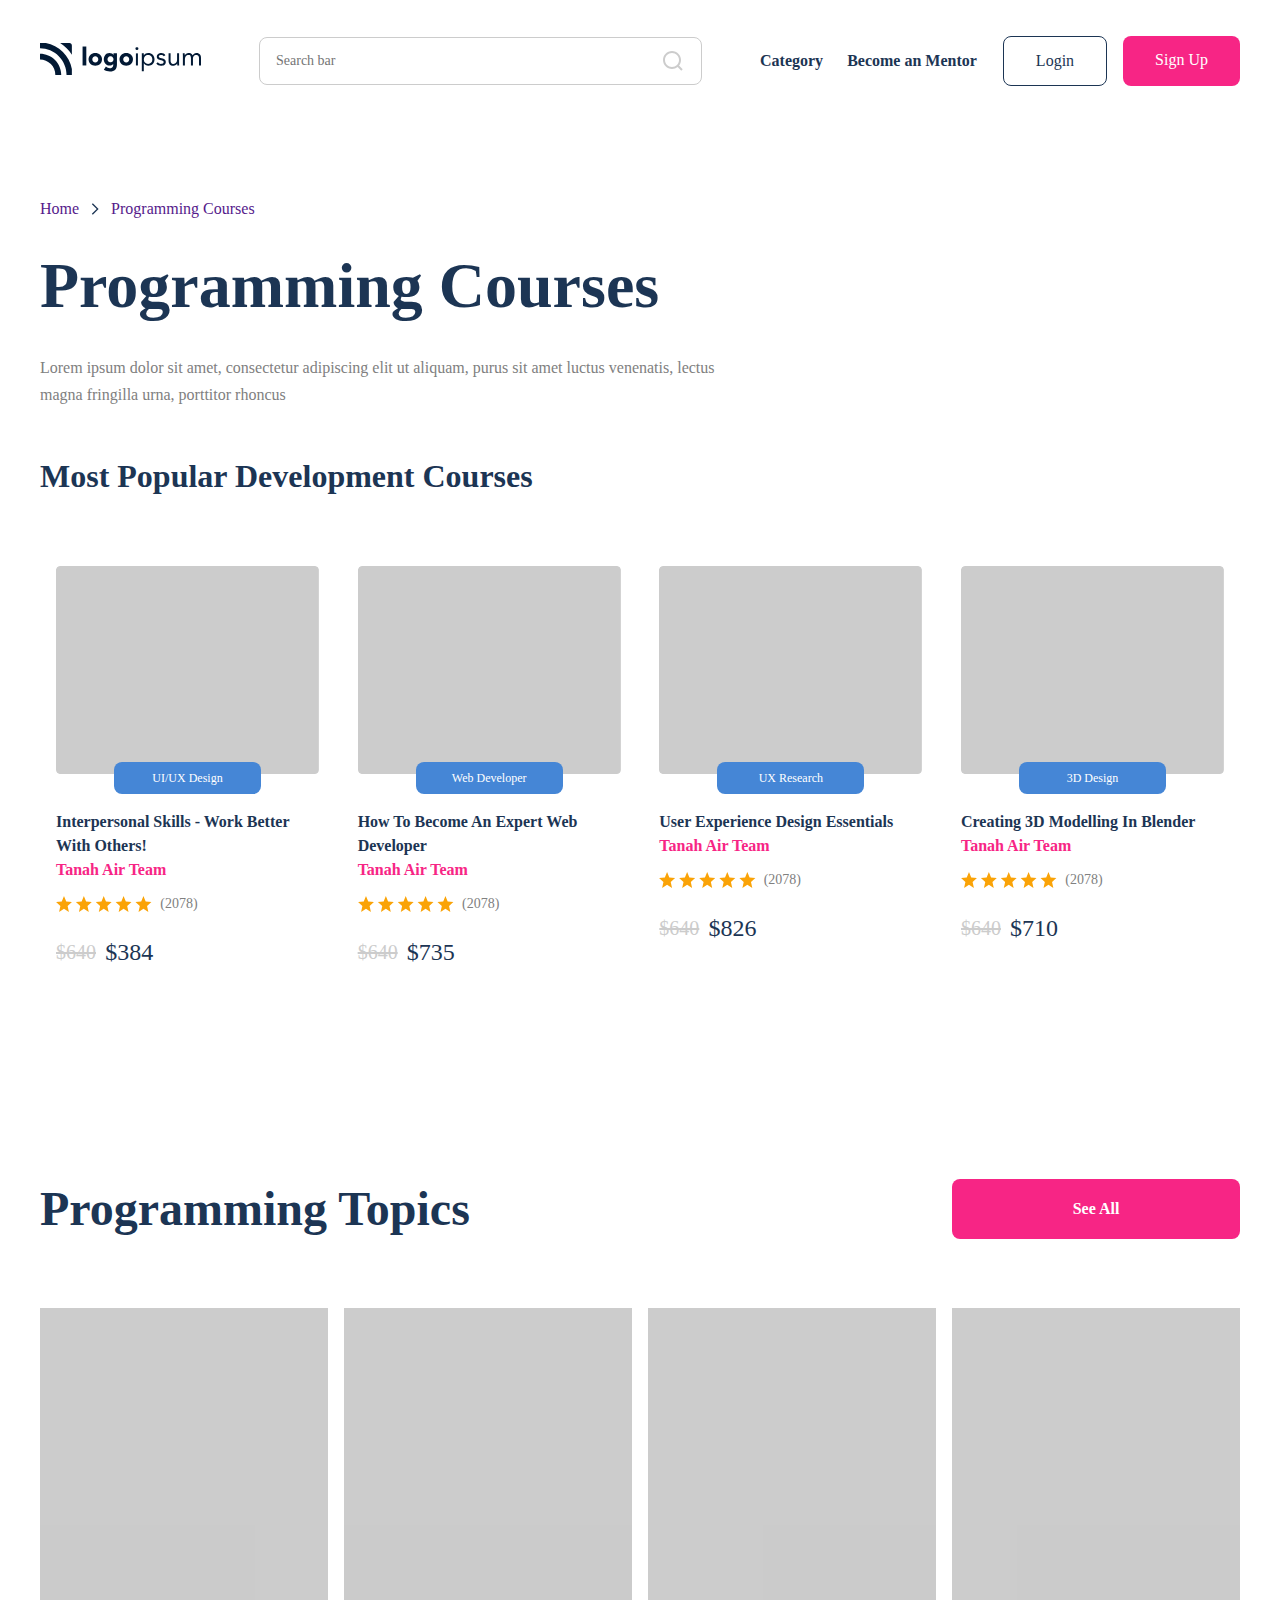
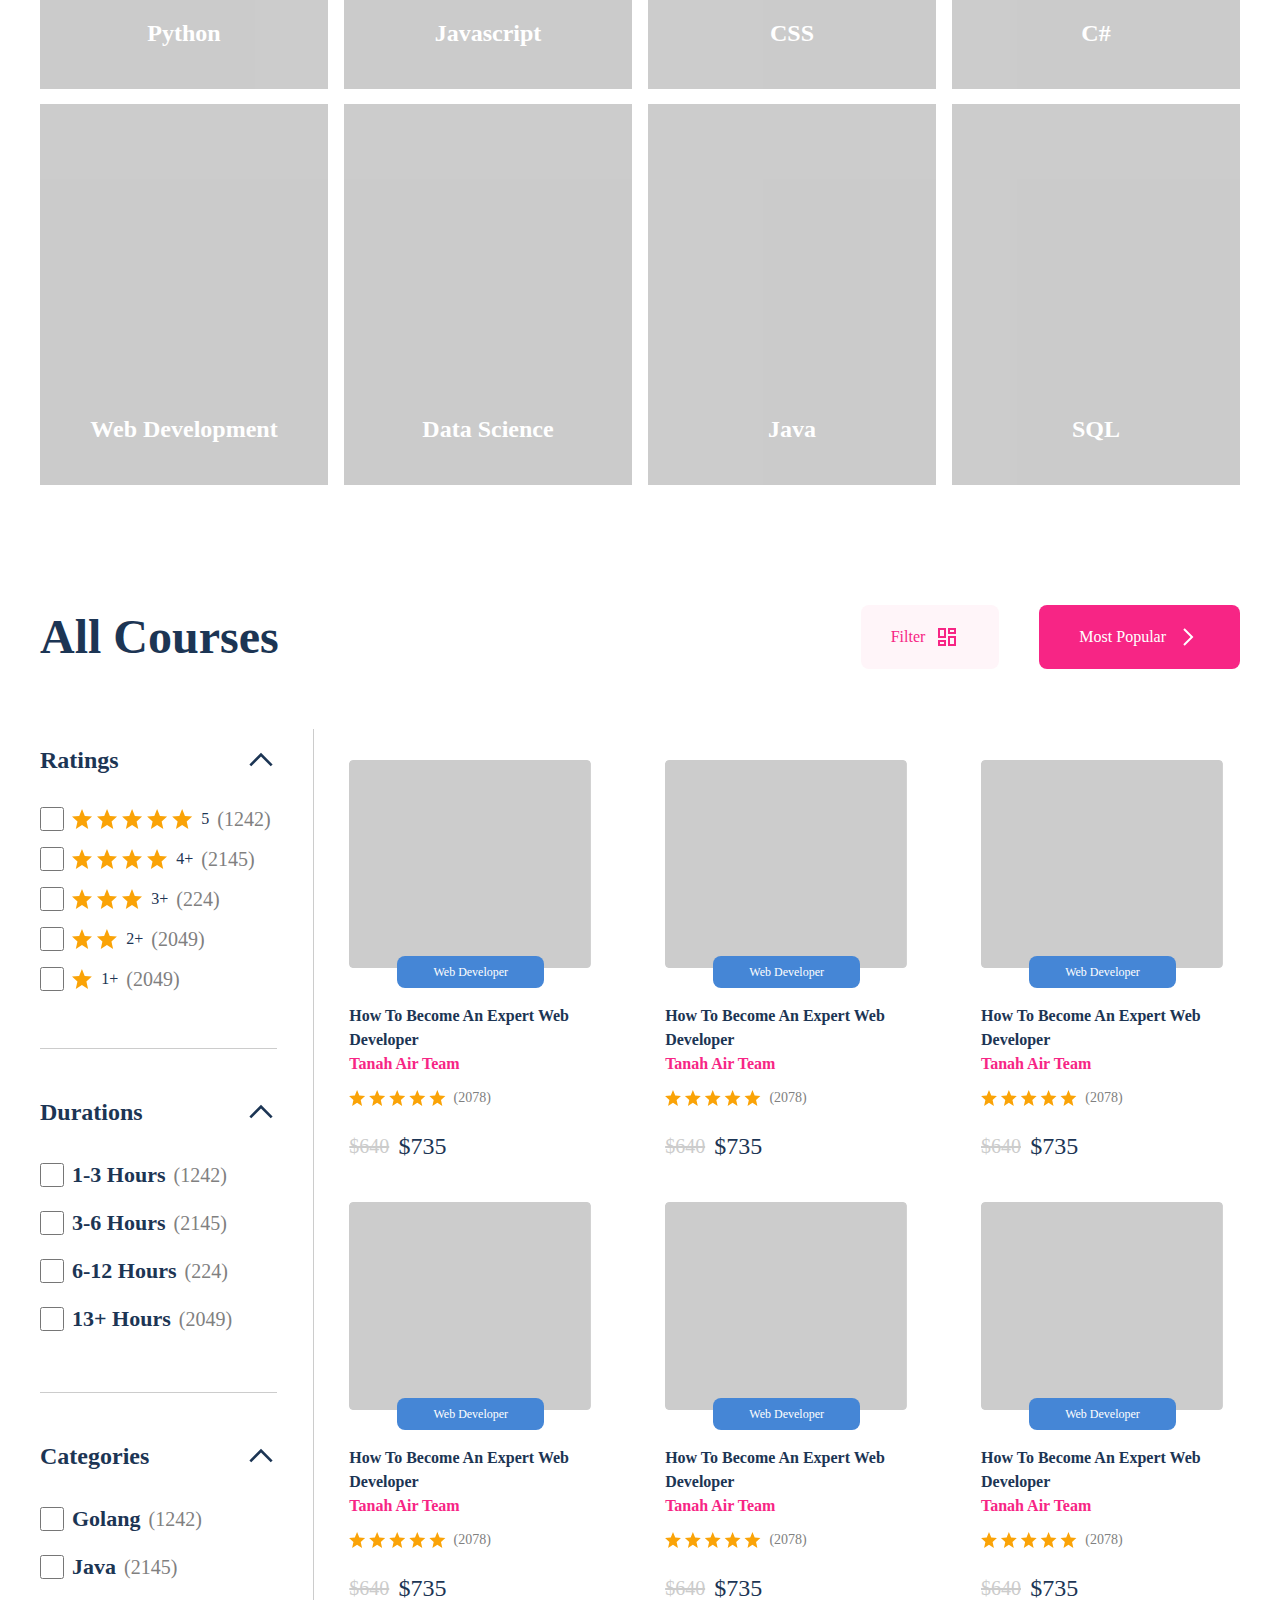
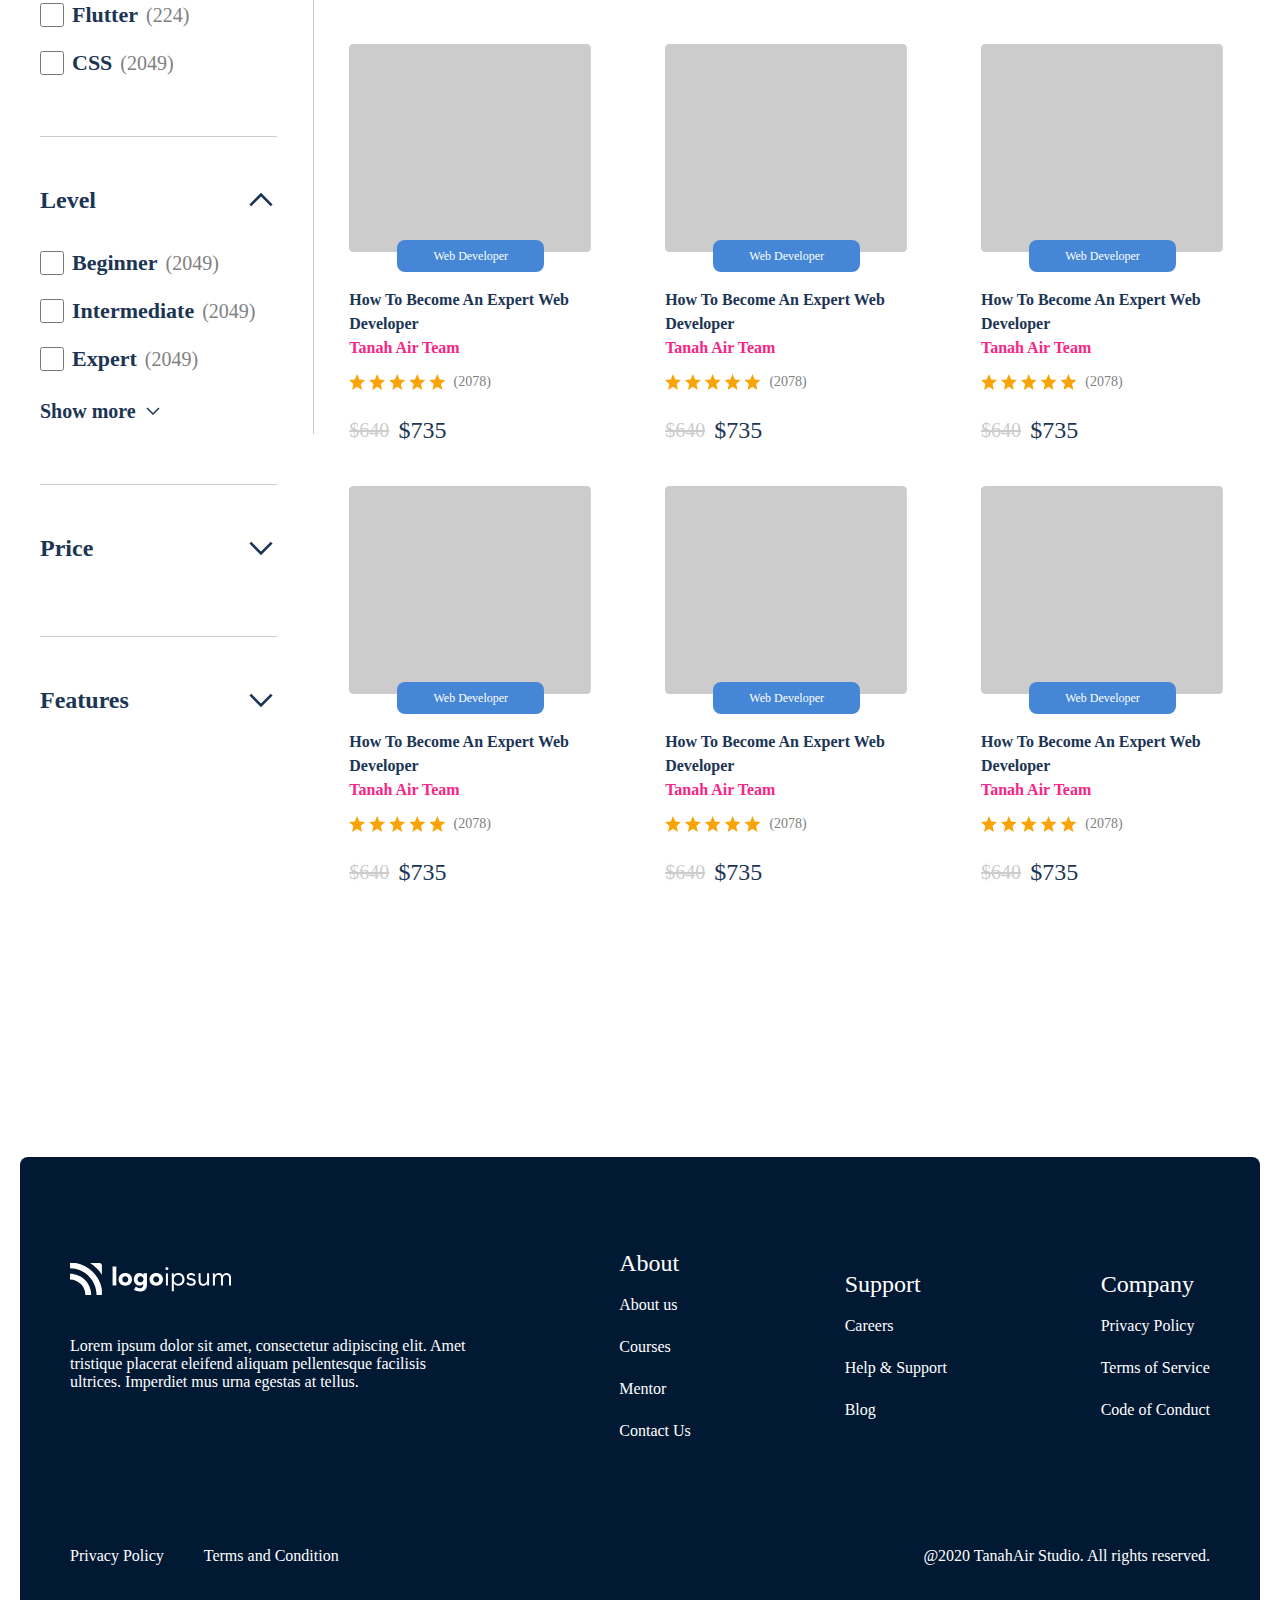
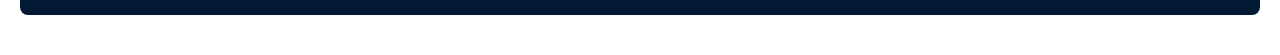
==== course.html @ 1b2b8be9 "abbos" ====
<!DOCTYPE html>
<html lang="en">
  <head>
    <meta charset="UTF-8" />
    <meta name="viewport" content="width=device-width, initial-scale=1.0" />
    <title>exam_3</title>
    <link rel="stylesheet" href="./scss/css/css_c/style.css" />
  </head>
  <body>
    <header>
      <div class="container">
        <nav class="nav">
          <div class="logo_1">
            <a href="#">
              <img src="./scss/images/images_c/Logo.svg" alt="logo" />
            </a>
          </div>
          <div class="input search_">
            <input type="text" id="search" placeholder="Search bar" required />
            <img src="./scss/images/images_c/Search.svg" alt="icon_search" />
          </div>
          <div class="link_item" id="navbar-responsive">
            <div class="item_link">
              <a href="">Category</a>
              <a href="">Become an Mentor</a>
            </div>
            <div class="btn_link">
              <a href="#">Login</a>
              <a href="#">Sign Up</a>
            </div>
          </div>
          <div class="menu">
            <div class="menu1"></div>
            <div class="menu1"></div>
            <div class="menu1"></div>
          </div>
        </nav>
      </div>
    </header>
    <main>
      <!-- /////////////////////////// -->
      <section class="course_hero">
        <div class="container">
          <div class="course_content">
            <div class="course_head">
              <a href="">Home</a>
              <img src="./scss/images/images_c/Arrow Chevron Right.svg" alt="logo" />
              <a href="">Programming Courses</a>
            </div>
            <div class="course_texts">
              <h1 class="">Programming Courses</h1>
              <p>
                Lorem ipsum dolor sit amet, consectetur adipiscing elit ut
                aliquam, purus sit amet luctus venenatis, lectus magna fringilla
                urna, porttitor rhoncus
              </p>
              <h2>Most Popular Development Courses</h2>
            </div>
            <div class="course_cards">
              <div class="course_card">
               <img src="./scss/images/Image Placeholder (1).png" alt="">
                <h1>UI/UX Design</h1>
                <h2>Interpersonal skills - work better with others!</h2>
                <span>Tanah Air Team</span>
                <div class="icon_star">
                  <img src="./scss/images/images_c/stars.svg" alt="star_icon" />
                  <p>(2078)</p>
                </div>
                <div class="money">
                  <del>$640</del>
                  <h2>$384</h2>
                </div>
              </div>
              <div class="course_card">
                <img src="./scss/images/Image Placeholder (1).png" alt="book" />
                <h1>Web Developer</h1>
                <h2>How to become an Expert Web Developer</h2>
                <span>Tanah Air Team</span>
                <div class="icon_star">
                  <img src="./scss/images/images_c/stars.svg" alt="star_icon" />
                  <p>(2078)</p>
                </div>
                <div class="money">
                  <del>$640</del>
                  <h2>$735</h2>
                </div>
              </div>
              <div class="course_card">
                <img src="./scss/images/Image Placeholder (1).png" alt="book" />
                <h1>UX Research</h1>
                <h2>User Experience Design Essentials</h2>
                <span>Tanah Air Team</span>
                <div class="icon_star">
                  <img src="./scss/images/images_c/stars.svg" alt="star_icon" />
                  <p>(2078)</p>
                </div>
                <div class="money">
                  <del>$640</del>
                  <h2>$826</h2>
                </div>
              </div>
              <div class="course_card">
                <img src="./scss/images/Image Placeholder (1).png" alt="book" />
                <h1>3D Design</h1>
                <h2>Creating 3D Modelling in Blender</h2>
                <span>Tanah Air Team</span>
                <div class="icon_star">
                  <img src= "./scss/images/images_c/stars.svg"alt="star_icon" />
                  <p>(2078)</p>
                </div>
                <div class="money">
                  <del>$640</del>
                  <h2>$710</h2>
                </div>
              </div>
            </div>
          </div>
        </div>
      </section>
      <!-- ////////////////////////// -->
      <section class="topic_hero">
        <div class="container">
          <div class="topic_head">
            <h1>Programming Topics</h1>
            <a href="">See All</a>
          </div>
          <div class="topic_cards">
            <div class="topic_card">
              <h1>Python</h1>
            </div>
            <div class="topic_card">
              <h1>Javascript</h1>
            </div>
            <div class="topic_card">
              <h1>CSS</h1>
            </div>
            <div class="topic_card">
              <h1>C#</h1>
            </div>
            <div class="topic_card">
              <h1>Web Development</h1>
            </div>
            <div class="topic_card">
              <h1>Data Science</h1>
            </div>
            <div class="topic_card">
              <h1>Java</h1>
            </div>
            <div class="topic_card">
              <h1>SQL</h1>
            </div>
          </div>
        </div>
      </section>
      <!-- //////////////// -->
      <section class="all_hero">
        <div class="container">
          <div class="all_head">
            <div class="head_h1"><h1>All Courses</h1></div>
            <div class="content_all_head">
              <div class="filtr">
                <h3>Filter</h3>
                <img src="./scss/images/images_c/dashboard.svg" alt="icon" />
              </div>
              <a class="btn_all" href="">
                <h2>Most Popular</h2>
                <img src="./scss/images/images_c/Arrow white.svg" alt="icon" />
              </a>
            </div>
          </div>
          <div class="all_content">
              <div class="left_side">
              <div class="first_all">
               
  
                <div class="head_side">
                    <h1>Ratings</h1>
                    <img src="./scss/images/images_c/uppppppppp.svg" alt="up">
                </div>
                <div class="info">
                  <input type="checkbox" name="checkbox" id="checkbox" />
                  <img src="./scss/images/images_c/star_5.svg" alt="star" /><span>5</span>
                  <h1>(1242)</h1>
                </div>
                <div class="info">
                  <input type="checkbox" name="checkbox" id="checkbox" />
                  <img src="./scss/images/images_c/star_4.svg" alt="star" /><span>4+</span>
                  <h1>(2145)</h1>
                </div>
                <div class="info">
                  <input type="checkbox" name="checkbox" id="checkbox" />
                  <img src="./scss/images/images_c/star_3.svg" alt="star" /><span>3+</span>
                  <h1>(224)</h1>
                </div>
                <div class="info">
                  <input type="checkbox" name="checkbox" id="checkbox" />
                  <img src="./scss/images/images_c/star_2.svg" alt="star" /><span>2+</span>
                  <h1>(2049)</h1>
                </div>
                <div class="info">
                  <input type="checkbox" name="checkbox" id="checkbox" />
                  <img src="./scss/images/images_c/star_1.svg" alt="star" /><span>1+</span>
                  <h1>(2049)</h1>
                </div>
              </div>
              <div class="row_line"></div>
              <div class="first_all">
                
                <div class="head_side">
                    <h1>Durations</h1>
                    <img src="./scss/images/images_c/uppppppppp.svg" alt="up">
                </div>
                <div class="info">
                  <input type="checkbox" name="checkbox" id="checkbox" />
                  <h5>1-3 Hours</h5>

                  <h1>(1242)</h1>
                </div>
                <div class="info">
                  <input type="checkbox" name="checkbox" id="checkbox" />
                  <h5>3-6 Hours</h5>
                  <h1>(2145)</h1>
                </div>

                <div class="info">
                  <input type="checkbox" name="checkbox" id="checkbox" />
                  <h5>6-12 Hours</h5>
                  <h1>(224)</h1>
                </div>
                <div class="info">
                  <input type="checkbox" name="checkbox" id="checkbox" />
                  <h5>13+ Hours</h5>
                  <h1>(2049)</h1>
                </div>
              </div>
              <div class="row_line"></div>
              <div class="first_all">
               
                <div class="head_side">
                    <h1>Categories</h1>
                    <img src="./scss/images/images_c/uppppppppp.svg" alt="up">
                </div>
                <div class="info">
                  <input type="checkbox" name="checkbox" id="checkbox" />
                  <h5>Golang</h5>

                  <h1>(1242)</h1>
                </div>
                <div class="info">
                  <input type="checkbox" name="checkbox" id="checkbox" />
                  <h5>Java</h5>
                  <h1>(2145)</h1>
                </div>

                <div class="info">
                  <input type="checkbox" name="checkbox" id="checkbox" />
                  <h5>Flutter</h5>
                  <h1>(224)</h1>
                </div>
                <div class="info">
                  <input type="checkbox" name="checkbox" id="checkbox" />
                  <h5>CSS</h5>
                  <h1>(2049)</h1>
                </div>
              </div>
              <div class="row_line"></div>
              <div class="first_all">
               
                <div class="head_side">
                    <h1>Level</h1>
                    <img src="./scss/images/images_c/uppppppppp.svg" alt="up">
                </div>

                <div class="info">
                  <input type="checkbox" name="checkbox" id="checkbox" />
                  <h5>Beginner</h5>

                  <h1>(2049)</h1>
                </div>
                <div class="info">
                  <input type="checkbox" name="checkbox" id="checkbox" />
                  <h5>Intermediate</h5>
                  <h1>(2049)</h1>
                </div>

                <div class="info">
                  <input type="checkbox" name="checkbox" id="checkbox" />
                  <h5>Expert</h5>
                  <h1>(2049)</h1>
                </div>
                <div class="show">
                    <h2>Show more</h2>
                    <img src="./scss/images/images_c/Chevron Down.svg" alt="down">
                  </div>
              </div>
              
              <div class="row_line"></div>
              <div class="first_all">
                <div class="head_side">
                    <h1>Price</h1>
                    <img src="./scss/images/images_c/Chevron Down.svg" alt="">
                </div>
                  </div>
                  <div class="row_line"></div>
              <div class="first_all">
                <div class="head_side">
                    <h1>Features</h1>
                    <img src="./scss/images/images_c/Chevron Down.svg" alt="">
                </div>
                  </div>
              </div>
              <div class="column_line"></div>
              <div class="all_cards">
                <!-- <div class="cards_content"> -->
                    <div class="all_card">
                        <img src="./scss/images/Image Placeholder (1).png" alt="book" />
                        <h1>Web Developer</h1>
                        <h2>How to become an Expert Web Developer</h2>
                        <span>Tanah Air Team</span>
                        <div class="icon_star">
                          <img src="./scss/images/images_c/stars.svg" alt="star_icon" />
                          <p>(2078)</p>
                        </div>
                        <div class="money">
                          <del>$640</del>
                          <h2>$735</h2>
                        </div>
                    </div>
                    <div class="all_card">
                        <img src="./scss/images/Image Placeholder (1).png" alt="book" />
                        <h1>Web Developer</h1>
                        <h2>How to become an Expert Web Developer</h2>
                        <span>Tanah Air Team</span>
                        <div class="icon_star">
                          <img src="./scss/images/images_c/stars.svg" alt="star_icon" />
                          <p>(2078)</p>
                        </div>
                        <div class="money">
                          <del>$640</del>
                          <h2>$735</h2>
                        </div>
                    </div>
                    <div class="all_card">
                        <img src="./scss/images/Image Placeholder (1).png" alt="book" />
                        <h1>Web Developer</h1>
                        <h2>How to become an Expert Web Developer</h2>
                        <span>Tanah Air Team</span>
                        <div class="icon_star">
                          <img src="./scss/images/images_c/stars.svg" alt="star_icon" />
                          <p>(2078)</p>
                        </div>
                        <div class="money">
                          <del>$640</del>
                          <h2>$735</h2>
                        </div>
                    </div>
                <!-- </div> -->
                <!-- <div class="cards_content"> -->
                    <div class="all_card">
                        <img src="./scss/images/Image Placeholder (1).png" alt="book" />
                        <h1>Web Developer</h1>
                        <h2>How to become an Expert Web Developer</h2>
                        <span>Tanah Air Team</span>
                        <div class="icon_star">
                          <img src="./scss/images/images_c/stars.svg" alt="star_icon" />
                          <p>(2078)</p>
                        </div>
                        <div class="money">
                          <del>$640</del>
                          <h2>$735</h2>
                        </div>
                    </div>
                    <div class="all_card card_none">
                        <img src="./scss/images/Image Placeholder (1).png" alt="book" />
                        <h1>Web Developer</h1>
                        <h2>How to become an Expert Web Developer</h2>
                        <span>Tanah Air Team</span>
                        <div class="icon_star">
                          <img src="./scss/images/images_c/stars.svg" alt="star_icon" />
                          <p>(2078)</p>
                        </div>
                        <div class="money">
                          <del>$640</del>
                          <h2>$735</h2>
                        </div>
                    </div>
                    <div class="all_card card_none">
                        <img src="./scss/images/Image Placeholder (1).png" alt="book" />
                        <h1>Web Developer</h1>
                        <h2>How to become an Expert Web Developer</h2>
                        <span>Tanah Air Team</span>
                        <div class="icon_star">
                          <img src="./scss/images/images_c/stars.svg" alt="star_icon" />
                          <p>(2078)</p>
                        </div>
                        <div class="money">
                          <del>$640</del>
                          <h2>$735</h2>
                        </div>
                    </div>
                <!-- </div> -->
                <!-- <div class="cards_content"> -->
                    <div class="all_card card_none">
                        <img src="./scss/images/Image Placeholder (1).png" alt="book" />
                        <h1>Web Developer</h1>
                        <h2>How to become an Expert Web Developer</h2>
                        <span>Tanah Air Team</span>
                        <div class="icon_star">
                          <img src="./scss/images/images_c/stars.svg" alt="star_icon" />
                          <p>(2078)</p>
                        </div>
                        <div class="money">
                          <del>$640</del>
                          <h2>$735</h2>
                        </div>
                    </div>
                    <div class="all_card card_none">
                        <img src="./scss/images/Image Placeholder (1).png" alt="book" />
                        <h1>Web Developer</h1>
                        <h2>How to become an Expert Web Developer</h2>
                        <span>Tanah Air Team</span>
                        <div class="icon_star">
                          <img src="./scss/images/images_c/stars.svg" alt="star_icon" />
                          <p>(2078)</p>
                        </div>
                        <div class="money">
                          <del>$640</del>
                          <h2>$735</h2>
                        </div>
                    </div>
                    <div class="all_card card_none">
                        <img src="./scss/images/Image Placeholder (1).png" alt="book" />
                        <h1>Web Developer</h1>
                        <h2>How to become an Expert Web Developer</h2>
                        <span>Tanah Air Team</span>
                        <div class="icon_star">
                          <img src="./scss/images/images_c/stars.svg" alt="star_icon" />
                          <p>(2078)</p>
                        </div>
                        <div class="money">
                          <del>$640</del>
                          <h2>$735</h2>
                        </div>
                    </div>
                <!-- </div> -->
                <!-- <div class="cards_content"> -->
                    <div class="all_card card_none">
                        <img src="./scss/images/Image Placeholder (1).png" alt="book" />
                        <h1>Web Developer</h1>
                        <h2>How to become an Expert Web Developer</h2>
                        <span>Tanah Air Team</span>
                        <div class="icon_star">
                          <img src="./scss/images/images_c/stars.svg" alt="star_icon" />
                          <p>(2078)</p>
                        </div>
                        <div class="money">
                          <del>$640</del>
                          <h2>$735</h2>
                        </div>
                    </div>
                    <div class="all_card card_none">
                        <img src="./scss/images/Image Placeholder (1).png" alt="book" />
                        <h1>Web Developer</h1>
                        <h2>How to become an Expert Web Developer</h2>
                        <span>Tanah Air Team</span>
                        <div class="icon_star">
                          <img src="./scss/images/images_c/stars.svg" alt="star_icon" />
                          <p>(2078)</p>
                        </div>
                        <div class="money">
                          <del>$640</del>
                          <h2>$735</h2>
                        </div>
                    </div>
                    <div class="all_card card_none">
                        <img src="./scss/images/Image Placeholder (1).png" alt="book" />
                        <h1>Web Developer</h1>
                        <h2>How to become an Expert Web Developer</h2>
                        <span>Tanah Air Team</span>
                        <div class="icon_star">
                          <img src="./scss/images/images_c/stars.svg" alt="star_icon" />
                          <p>(2078)</p>
                        </div>
                        <div class="money">
                          <del>$640</del>
                          <h2>$735</h2>
                        </div>
                    </div>
                </div>
               
                
                
              <!-- </div> -->
            </div>

          </div>
        </div>
      </section>
    </main>
    <footer>
      <div class="foot">
        <div class="foot1">
          <div class="foot2">
            <svg
              width="161"
              height="32"
              viewBox="0 0 161 32"
              fill="none"
              xmlns="http://www.w3.org/2000/svg"
            >
              <path
                d="M0 10.665V16.5892C2.01585 16.5878 4.01219 16.9856 5.87479 17.7598C7.73739 18.534 9.4297 19.6695 10.8549 21.1012C12.2797 22.5324 13.4097 24.2316 14.1802 26.1017C14.9507 27.9717 15.3466 29.9759 15.3453 31.9997H21.2402C21.2349 26.3438 18.9955 20.921 15.0135 16.9212C11.0314 12.9215 5.632 10.6715 0 10.665H0Z"
                fill="white"
              />
              <path
                d="M29.4802 0H20.1381C24.8641 3.00768 28.8686 7.02862 31.8642 11.7743V2.39241C31.8637 1.75775 31.6124 1.14924 31.1653 0.700619C30.7183 0.252003 30.1122 -1.57043e-07 29.4802 0Z"
                fill="white"
              />
              <path
                d="M5.86977 0H0V5.33388C7.04017 5.34123 13.7899 8.15302 18.7681 13.1523C23.7464 18.1515 26.5465 24.9298 26.554 31.9999H31.8645V26.1052C30.6638 19.6265 27.5376 13.6648 22.8976 9.00502C18.2575 4.34523 12.321 1.20578 5.86977 0Z"
                fill="white"
              />
              <path
                d="M46.3136 3.52246H42.572V22.4613H46.3136V3.52246Z"
                fill="white"
              />
              <path
                d="M60.0705 11.7278C59.4477 11.1592 58.7186 10.7204 57.9256 10.4369C56.2221 9.83615 54.3656 9.83615 52.6621 10.4369C51.8687 10.7202 51.1393 11.159 50.5162 11.7278C49.9052 12.2935 49.417 12.9799 49.0823 13.7438C48.7364 14.5772 48.5583 15.4712 48.5583 16.3741C48.5583 17.277 48.7364 18.171 49.0823 19.0044C49.4158 19.7706 49.9041 20.4588 50.5162 21.0255C51.1382 21.5947 51.8672 22.0333 52.6604 22.3156C54.3637 22.9174 56.2206 22.9174 57.9239 22.3156C58.7173 22.0333 59.4466 21.5947 60.0689 21.0255C60.6808 20.4585 61.169 19.7704 61.5028 19.0044C61.8487 18.171 62.0268 17.277 62.0268 16.3741C62.0268 15.4712 61.8487 14.5772 61.5028 13.7438C61.1684 12.9801 60.6808 12.2938 60.0705 11.7278ZM57.5013 18.6044C56.8954 19.1525 56.1088 19.4558 55.2934 19.4558C54.4779 19.4558 53.6914 19.1525 53.0855 18.6044C52.5763 17.9731 52.2984 17.1853 52.2984 16.3728C52.2984 15.5604 52.5763 14.7726 53.0855 14.1413C53.6914 13.5932 54.4779 13.2899 55.2934 13.2899C56.1088 13.2899 56.8954 13.5932 57.5013 14.1413C58.0105 14.7726 58.2884 15.5604 58.2884 16.3728C58.2884 17.1853 58.0105 17.9731 57.5013 18.6044Z"
                fill="white"
              />
              <path
                d="M73.5031 11.8901H73.4561C73.2831 11.6462 73.0821 11.4234 72.8574 11.2265C72.5852 10.9847 72.2837 10.7781 71.9602 10.6118C71.1424 10.1904 70.2346 9.97562 69.3154 9.98611C68.51 9.97194 67.7134 10.157 66.996 10.5251C66.3276 10.8727 65.7373 11.3545 65.2619 11.9406C64.7771 12.5448 64.4053 13.2321 64.1643 13.9693C63.908 14.7287 63.7774 15.5252 63.7777 16.3271C63.7683 17.1879 63.912 18.0434 64.202 18.8534C64.4648 19.5927 64.8745 20.2705 65.4062 20.8459C65.9358 21.4089 66.5787 21.8524 67.292 22.1469C68.0676 22.4644 68.8989 22.6219 69.7364 22.6101C70.3558 22.5993 70.9683 22.4764 71.5443 22.2471C72.1902 22.0011 72.7498 21.5697 73.1534 21.0067H73.2037V22.1856C73.2178 22.5789 73.1532 22.971 73.014 23.3387C72.8747 23.7065 72.6635 24.0426 72.3929 24.3271C72.0494 24.6322 71.6479 24.8642 71.2127 25.009C70.7774 25.1537 70.3174 25.2082 69.8605 25.1692C69.1361 25.1774 68.4181 25.0322 67.7532 24.7431C67.0918 24.4463 66.4746 24.0586 65.9193 23.5911L63.849 26.6943C64.6952 27.3788 65.6844 27.8627 66.7428 28.1098C67.7901 28.3517 68.8613 28.4734 69.9359 28.4728C72.2973 28.4728 74.0557 27.8757 75.2112 26.6816C76.3667 25.4875 76.9447 23.7382 76.9453 21.4337V10.2867H73.5073L73.5031 11.8901ZM73.2784 17.4387C73.1307 17.7952 72.9145 18.1189 72.6419 18.3911C72.3644 18.6688 72.0391 18.8936 71.6818 19.0547C71.3107 19.2202 70.9092 19.3057 70.5032 19.3057C70.0972 19.3057 69.6957 19.2202 69.3246 19.0547C68.9721 18.8914 68.651 18.6667 68.3763 18.3911C68.1025 18.1165 67.8854 17.7905 67.7372 17.4315C67.5891 17.0726 67.5128 16.6879 67.5128 16.2994C67.5128 15.9108 67.5891 15.5261 67.7372 15.1672C67.8854 14.8082 68.1025 14.4822 68.3763 14.2076C68.6512 13.932 68.9722 13.7071 69.3246 13.5431C69.6959 13.3782 70.0973 13.293 70.5032 13.293C70.9091 13.293 71.3106 13.3782 71.6818 13.5431C72.039 13.7048 72.3643 13.9299 72.6419 14.2076C73.0535 14.623 73.3336 15.1515 73.4468 15.7265C73.5601 16.3014 73.5015 16.8971 73.2784 17.4387Z"
                fill="white"
              />
              <path
                d="M91.0016 11.7278C90.3787 11.1592 89.6496 10.7204 88.8566 10.4369C87.1531 9.83615 85.2966 9.83615 83.5931 10.4369C82.7997 10.7202 82.0703 11.159 81.4473 11.7278C80.8362 12.2935 80.3481 12.9799 80.0134 13.7438C79.6674 14.5772 79.4893 15.4712 79.4893 16.3741C79.4893 17.277 79.6674 18.171 80.0134 19.0044C80.3468 19.7706 80.8351 20.4588 81.4473 21.0255C82.0697 21.5949 82.7993 22.0335 83.5931 22.3156C85.2964 22.9174 87.1533 22.9174 88.8566 22.3156C89.65 22.0333 90.3793 21.5947 91.0016 21.0255C91.6138 20.4588 92.102 19.7706 92.4355 19.0044C92.7814 18.171 92.9595 17.277 92.9595 16.3741C92.9595 15.4712 92.7814 14.5772 92.4355 13.7438C92.1008 12.9799 91.6126 12.2935 91.0016 11.7278ZM88.4323 18.6044C87.8264 19.1525 87.0399 19.4558 86.2244 19.4558C85.409 19.4558 84.6224 19.1525 84.0166 18.6044C83.5073 17.9731 83.2294 17.1853 83.2294 16.3728C83.2294 15.5604 83.5073 14.7726 84.0166 14.1413C84.6224 13.5932 85.409 13.2899 86.2244 13.2899C87.0399 13.2899 87.8264 13.5932 88.4323 14.1413C88.9415 14.7726 89.2194 15.5604 89.2194 16.3728C89.2194 17.1853 88.9415 17.9731 88.4323 18.6044Z"
                fill="white"
              />
              <path
                d="M97.9227 10.3711H95.9161V22.4612H97.9227V10.3711Z"
                fill="white"
              />
              <path
                d="M96.9201 4.17214C96.7256 4.16843 96.5324 4.20553 96.3529 4.28108C96.1734 4.35662 96.0116 4.46895 95.8778 4.61088C95.6738 4.81745 95.5352 5.08005 95.4796 5.36559C95.4239 5.65112 95.4537 5.94681 95.5651 6.21539C95.6765 6.48396 95.8646 6.71341 96.1057 6.8748C96.3468 7.0362 96.63 7.12233 96.9197 7.12233C97.2094 7.12233 97.4927 7.0362 97.7337 6.8748C97.9748 6.71341 98.1629 6.48396 98.2743 6.21539C98.3857 5.94681 98.4155 5.65112 98.3598 5.36559C98.3042 5.08005 98.1656 4.81745 97.9616 4.61088C97.828 4.46889 97.6664 4.35651 97.487 4.28096C97.3077 4.2054 97.1146 4.16834 96.9201 4.17214Z"
                fill="white"
              />
              <path
                d="M112.766 11.8738C112.201 11.295 111.522 10.8415 110.773 10.5424C109.95 10.2167 109.072 10.0545 108.188 10.0649C107.354 10.0553 106.531 10.2413 105.782 10.6081C105.044 10.9764 104.391 11.4953 103.865 12.1314H103.811V10.3715H101.807V28.352H103.811V20.3184H103.862C104.288 21.0552 104.909 21.6591 105.656 22.0632C106.523 22.5507 107.504 22.7961 108.498 22.7739C109.311 22.7791 110.117 22.6163 110.865 22.2956C111.587 21.9879 112.239 21.5351 112.781 20.9651C113.331 20.3825 113.764 19.6985 114.055 18.9508C114.672 17.3195 114.672 15.5176 114.055 13.8864C113.761 13.1369 113.323 12.453 112.766 11.8738ZM112.058 18.1895C111.871 18.7159 111.579 19.1982 111.199 19.6065C110.818 20.0149 110.359 20.3405 109.849 20.5634C108.72 21.0275 107.455 21.0275 106.327 20.5634C105.816 20.3405 105.356 20.0146 104.975 19.6058C104.595 19.197 104.302 18.7141 104.115 18.187C103.721 17.0412 103.721 15.7959 104.115 14.6502C104.302 14.1231 104.595 13.6401 104.975 13.2314C105.356 12.8226 105.816 12.4966 106.327 12.2738C107.455 11.8096 108.72 11.8096 109.849 12.2738C110.36 12.4966 110.82 12.8226 111.2 13.2314C111.581 13.6401 111.874 14.1231 112.061 14.6502C112.455 15.7959 112.455 17.0412 112.061 18.187L112.058 18.1895Z"
                fill="white"
              />
              <path
                d="M124.625 16.421C124.244 16.1347 123.819 15.9123 123.367 15.7625C122.871 15.5944 122.364 15.4604 121.85 15.3616C121.464 15.2954 121.082 15.2094 120.705 15.104C120.369 15.0123 120.042 14.8912 119.727 14.7419C119.475 14.627 119.248 14.4647 119.057 14.2635C118.894 14.0837 118.807 13.8479 118.813 13.605C118.809 13.343 118.885 13.086 119.031 12.869C119.176 12.6547 119.364 12.474 119.584 12.3393C119.819 12.1965 120.076 12.0919 120.344 12.0294C120.618 11.9613 120.9 11.9265 121.182 11.9259C121.72 11.9091 122.251 12.0482 122.713 12.3267C123.129 12.5898 123.477 12.9482 123.729 13.3726L125.401 12.2619C125.03 11.5277 124.429 10.9371 123.689 10.5819C122.945 10.2344 122.132 10.058 121.311 10.0657C120.754 10.0643 120.199 10.1426 119.664 10.2981C119.152 10.4449 118.665 10.6723 118.223 10.9718C117.8 11.2584 117.448 11.6383 117.194 12.0825C116.931 12.5555 116.798 13.0903 116.808 13.632C116.787 14.1622 116.907 14.6886 117.156 15.157C117.382 15.5488 117.698 15.8808 118.078 16.1254C118.497 16.3909 118.952 16.5953 119.428 16.7326C119.943 16.8875 120.483 17.0254 121.049 17.1461C121.375 17.2151 121.693 17.2926 122.001 17.3785C122.29 17.4564 122.567 17.5737 122.824 17.7271C123.051 17.8622 123.248 18.0425 123.403 18.2568C123.557 18.4942 123.634 18.7743 123.622 19.0576C123.631 19.3554 123.55 19.6489 123.39 19.8997C123.23 20.1375 123.019 20.3361 122.773 20.4808C122.506 20.6405 122.215 20.7543 121.911 20.8176C121.602 20.8857 121.288 20.9204 120.972 20.9212C120.347 20.9455 119.727 20.7932 119.184 20.4816C118.684 20.1623 118.245 19.7569 117.885 19.2842L116.292 20.5246C116.785 21.2938 117.485 21.9069 118.311 22.293C119.158 22.6304 120.063 22.7931 120.973 22.7713C121.566 22.7718 122.157 22.7026 122.734 22.565C123.283 22.4376 123.806 22.2147 124.278 21.9065C124.729 21.6057 125.103 21.2016 125.368 20.7275C125.656 20.1895 125.798 19.5849 125.781 18.9743C125.797 18.4493 125.691 17.9278 125.472 17.4509C125.273 17.0466 124.983 16.6942 124.625 16.421Z"
                fill="white"
              />
              <path
                d="M139.082 19.5938V10.3711H137.075V16.2658C137.082 16.9013 137.008 17.5351 136.856 18.1521C136.728 18.6811 136.5 19.1806 136.186 19.6241C135.887 20.0365 135.488 20.3654 135.028 20.5799C134.498 20.8162 133.922 20.9312 133.343 20.9167C132.951 20.9486 132.557 20.8854 132.195 20.7326C131.832 20.5797 131.511 20.3417 131.259 20.0384C130.777 19.3341 130.541 18.4892 130.588 17.6359V10.3711H128.582V17.8372C128.576 18.514 128.667 19.1881 128.852 19.8389C129.013 20.4158 129.3 20.9498 129.69 21.4026C130.082 21.8454 130.569 22.1912 131.116 22.4132C131.767 22.6684 132.462 22.7915 133.161 22.7753C133.631 22.7791 134.099 22.7135 134.55 22.5807C134.958 22.4616 135.347 22.288 135.708 22.0645C136.036 21.8615 136.334 21.6138 136.595 21.3285C136.829 21.0747 137.024 20.7872 137.174 20.4755H137.225C137.225 20.8207 137.234 21.1576 137.251 21.486C137.269 21.8144 137.277 22.1417 137.277 22.4679H139.181C139.181 22.071 139.164 21.6317 139.129 21.15C139.094 20.6683 139.079 20.1496 139.082 19.5938Z"
                fill="white"
              />
              <path
                d="M160.768 13.0195C160.634 12.4345 160.37 11.8875 159.996 11.4195C159.618 10.9667 159.131 10.6188 158.581 10.409C157.889 10.1581 157.156 10.0399 156.42 10.0604C155.622 10.0253 154.831 10.2373 154.156 10.6675C153.531 11.1183 153.005 11.6947 152.613 12.3602C152.511 12.153 152.378 11.9161 152.214 11.6494C152.032 11.3615 151.802 11.1078 151.533 10.9C151.202 10.6476 150.834 10.4487 150.442 10.3105C149.916 10.1328 149.363 10.0496 148.808 10.0646C148.338 10.0607 147.87 10.1262 147.42 10.2591C147.012 10.3782 146.623 10.5518 146.262 10.7753C145.934 10.9786 145.635 11.2263 145.374 11.5113C145.14 11.7651 144.945 12.0527 144.796 12.3644H144.744C144.744 12.0191 144.735 11.684 144.719 11.3538C144.702 11.0237 144.693 10.6995 144.693 10.372H142.789C142.789 10.7689 142.806 11.2082 142.84 11.6898C142.874 12.1715 142.891 12.6883 142.891 13.2402V22.462H144.9V16.5724C144.893 15.9366 144.967 15.3025 145.119 14.6852C145.247 14.1561 145.474 13.6564 145.789 13.2132C146.088 12.8007 146.486 12.4717 146.947 12.2574C147.477 12.021 148.052 11.9059 148.632 11.9206C148.976 11.8911 149.321 11.9535 149.632 12.1014C149.944 12.2493 150.211 12.4775 150.406 12.7627C150.837 13.6487 151.024 14.6344 150.947 15.6174V22.4637H152.95V15.486C152.944 14.9888 153.027 14.4945 153.195 14.0267C153.343 13.6119 153.571 13.2303 153.865 12.9033C154.143 12.5972 154.48 12.351 154.856 12.18C155.235 12.0073 155.648 11.9191 156.065 11.9214C156.56 11.9034 157.053 12.0005 157.505 12.2052C157.862 12.3781 158.171 12.6356 158.405 12.9555C158.631 13.2722 158.789 13.6327 158.869 14.0141C158.955 14.4131 158.998 14.8202 158.997 15.2284V22.462H161V15.1248C161.007 14.4162 160.929 13.7094 160.768 13.0195Z"
                fill="white"
              />
            </svg>
            <p>
              Lorem ipsum dolor sit amet, consectetur adipiscing elit. Amet
              <br />
              tristique placerat eleifend aliquam pellentesque facilisis <br />
              ultrices. Imperdiet mus urna egestas at tellus.
            </p>
          </div>
          <div class="foot3">
            <h2>About</h2>
            <h3>About us</h3>
            <h3>Courses</h3>
            <h3>Mentor</h3>
            <h3>Contact Us</h3>
          </div>
          <div class="foot3">
            <h2>Support</h2>
            <h3>Careers</h3>
            <h3>Help & Support</h3>
            <h3>Blog</h3>
          </div>
          <div class="foot3">
            <h2>Company</h2>
            <h3>Privacy Policy</h3>
            <h3>Terms of Service</h3>

            <h3>Code of Conduct</h3>
          </div>
        </div>
        <div class="polic">
          <div class="po">
            <p>Privacy Policy</p>
            <p>Terms and Condition</p>
          </div>
          <div class="po1">
            <p>@2020 TanahAir Studio. All rights reserved.</p>
          </div>
        </div>
      </div>
    </footer>
  </body>
</html>
---- scss/css/css_c/style.css ----
@font-face {
  font-family: Montserrat;
  src: url(./../fonts/Montserrat-Regular.ttf);
}
@font-face {
  font-family: Rubik;
  src: url(./../fonts/Rubik-Regular.ttf);
}
@font-face {
  font-family: Raleway SemiBold;
  src: url(./../fonts/Raleway-SemiBold.ttf);
}
@font-face {
  font-family: Montserrat SemiBold;
  src: url(./../fonts/Montserrat-SemiBold.ttf);
}
.menu {
  display: flex;
  flex-direction: column;
  gap: 5px;
  cursor: pointer;
  display: none;
}

* {
  margin: 0;
  padding: 0;
  box-sizing: border-box;
  scroll-behavior: smooth;
}

.container {
  max-width: 1240px;
  margin: 0 auto;
  padding: 0 20px;
}

a {
  text-decoration: none;
}

body header {
  position: fixed;
  top: 0;
  right: 0;
  left: 0;
  z-index: 1;
  background-color: #fff;
}
body header .nav {
  display: flex;
  justify-content: space-between;
  align-items: center;
  max-width: 1240px;
  padding: 36px 0;
}
body header .nav .input {
  display: flex;
  align-items: center;
  justify-content: space-between;
  width: 443px;
  height: 48px;
  padding: 0 16px;
  cursor: pointer;
  border-radius: 8px;
  border: 1px solid var(--Text-In-Field, #ccc);
}
body header .nav .input input {
  font-family: Montserrat;
  font-size: 14px;
  font-style: normal;
  font-weight: 400;
  line-height: 24px;
  color: var(--Text-Body, #808080);
  outline: none;
  border: 0;
}
body header .nav .link_item {
  display: flex;
  align-items: center;
  gap: 18px;
}
body header .nav .link_item .item_link {
  display: flex;
  gap: 24px;
}
body header .nav .link_item .item_link a {
  color: var(--Text-Tittle, #1c3554);
  font-family: Montserrat;
  font-size: 16px;
  font-style: normal;
  font-weight: 700;
  line-height: 32px;
}
body header .nav .link_item .btn_link {
  display: flex;
  gap: 16px;
  margin-left: 8px;
}
body header .nav .link_item .btn_link a {
  color: var(--Text-Tittle, #1c3554);
  font-family: Montserrat;
  font-size: 16px;
  font-style: normal;
  font-weight: 400;
  line-height: 32px;
}
body header .nav .link_item .btn_link :nth-child(1) {
  display: inline-flex;
  padding: 8px 32px;
  align-items: flex-start;
  gap: 10px;
  border-radius: 8px;
  border: 1px solid var(--Text-Tittle, #1c3554);
}
body header .nav .link_item .btn_link :nth-child(2) {
  display: inline-flex;
  padding: 8px 32px;
  align-items: flex-start;
  color: #fff;
  gap: 10px;
  border-radius: 8px;
  background: var(--Primary-Pink, #f72585);
}
body header .nav #navbar-responsive.open {
  left: 0;
}
body main {
  padding-top: 200px;
}
body main .course_hero .course_content .course_head {
  display: flex;
  align-items: center;
  gap: 8px;
}
body main .course_hero .course_content .course_texts {
  display: flex;
  flex-direction: column;
  gap: 24px;
  padding-top: 24px;
}
body main .course_hero .course_content .course_texts h1 {
  color: var(--Text-Tittle, #1c3554);
  font-family: Rubik;
  font-size: 64px;
  font-style: normal;
  font-weight: 700;
  line-height: 88px;
  width: 738px;
}
body main .course_hero .course_content .course_texts h2 {
  color: var(--Text-Tittle, #1c3554);
  font-variant-numeric: lining-nums proportional-nums;
  font-family: Rubik;
  font-size: 32px;
  font-style: normal;
  font-weight: 700;
  line-height: 48px;
  text-transform: capitalize;
  padding-top: 20px;
}
body main .course_hero .course_content .course_texts p {
  width: 712px;
  color: var(--Text-Body, #808080);
  font-family: Montserrat;
  font-size: 16px;
  font-style: normal;
  font-weight: 400;
  line-height: 27px;
}
body main .course_hero .course_content .course_cards {
  display: flex;
  align-items: center;
  justify-content: space-between;
  padding-top: 32px;
  padding-bottom: 200px;
  transition: 0.5s;
  padding-top: 50px;
}
body main .course_hero .course_content .course_cards .course_card {
  align-items: center;
  transition: 0.5s;
  padding: 16px;
  width: 295px;
  height: 427px;
  flex-shrink: 0;
  border-radius: 8px;
  background: var(--Other-white, #fff);
}
body main .course_hero .course_content .course_cards .course_card img {
  width: 262.891px;
  height: 208px;
  flex-shrink: 0;
  border-radius: 4px;
}
body main .course_hero .course_content .course_cards .course_card h1 {
  display: inline-flex;
  padding: 4px 24px;
  width: 147px;
  position: relative;
  top: -16px;
  left: 58px;
  justify-content: center;
  align-items: center;
  border-radius: 8px;
  background: var(--Other-Blue, #4586d6);
  gap: 10px;
  color: var(--Text-white, #fff);
  font-family: Montserrat SemiBold;
  font-size: 12px;
  font-style: normal;
  font-weight: 400;
  line-height: 24px;
}
body main .course_hero .course_content .course_cards .course_card h2 {
  color: var(--Text-Tittle, #1c3554);
  font-variant-numeric: lining-nums proportional-nums;
  font-family: Rubik;
  font-size: 16px;
  font-style: normal;
  font-weight: 700;
  line-height: 24px;
  text-transform: capitalize;
}
body main .course_hero .course_content .course_cards .course_card span {
  color: var(--Primary-Pink, #f72585);
  font-family: Montserrat SemiBold;
  font-size: 16px;
  font-style: normal;
  font-weight: 600;
  line-height: 24px;
}
body main .course_hero .course_content .course_cards .course_card .icon_star {
  display: flex;
  align-items: center;
  gap: 8px;
  padding-top: 10px;
}
body main .course_hero .course_content .course_cards .course_card .icon_star img {
  width: 96.327px;
  height: 16px;
  flex-shrink: 0;
}
body main .course_hero .course_content .course_cards .course_card .icon_star p {
  color: var(--Text-Body, #808080);
  font-family: Montserrat SemiBold;
  font-size: 14px;
  font-style: normal;
  font-weight: 500;
  line-height: 24px;
  width: 45.153px;
}
body main .course_hero .course_content .course_cards .course_card .money {
  display: flex;
  align-items: center;
  gap: 8px;
  padding-top: 20px;
}
body main .course_hero .course_content .course_cards .course_card .money del {
  display: flex;
  width: 41.139px;
  color: var(--Text-In-Field, #ccc);
  font-family: Raleway;
  font-size: 20px;
  font-style: normal;
  font-weight: 500;
  line-height: 24px;
  text-transform: capitalize;
}
body main .course_hero .course_content .course_cards .course_card .money h2 {
  color: var(--Text-Tittle, #1c3554);
  font-family: Rubik;
  font-size: 24px;
  font-style: normal;
  font-weight: 500;
  line-height: 32px;
}
body main .course_hero .course_content .course_cards .course_card:hover {
  cursor: pointer;
  box-shadow: rgba(0, 0, 0, 0.25) 0px 25px 50px -12px;
}
body main .topic_hero .topic_head {
  display: flex;
  align-items: center;
  justify-content: space-between;
}
body main .topic_hero .topic_head h1 {
  color: var(--Text-Tittle, #1c3554);
  font-variant-numeric: lining-nums proportional-nums;
  font-family: Rubik;
  font-size: 48px;
  font-style: normal;
  font-weight: 700;
  line-height: 63.984px;
}
body main .topic_hero .topic_head a {
  color: var(--Text-white, #fff);
  text-align: center;
  font-family: Montserrat;
  font-size: 16px;
  font-style: normal;
  font-weight: 700;
  line-height: 32px;
  border-radius: 8px;
  width: 288px;
  padding: 14px 24px;
  background: var(--Primary-Pink, #f72585);
}
body main .topic_hero .topic_cards {
  display: flex;
  align-content: center;
  justify-content: space-between;
  flex-wrap: wrap;
  padding-top: 52px;
  padding-bottom: 120px;
}
body main .topic_hero .topic_cards .topic_card {
  display: flex;
  align-items: end;
  justify-content: center;
  width: 288px;
  height: 381px;
  flex-shrink: 0;
  padding: 40px;
  opacity: 0.2;
  margin-top: 15px;
  background: var(--other-overlay-50, #000);
}
body main .topic_hero .topic_cards .topic_card h1 {
  color: var(--Text-white, #fff);
  font-variant-numeric: lining-nums proportional-nums;
  font-family: Rubik;
  font-size: 24px;
  font-style: normal;
  font-weight: 700;
  line-height: 32px;
}
body main .all_hero .all_head {
  display: flex;
  align-items: center;
  justify-content: space-between;
  padding-bottom: 60px;
}
body main .all_hero .all_head .head_h1 h1 {
  color: var(--Text-Tittle, #1c3554);
  font-family: Rubik;
  font-size: 48px;
  font-style: normal;
  font-weight: 700;
  line-height: 63.984px;
}
body main .all_hero .all_head .content_all_head {
  display: flex;
  gap: 40px;
}
body main .all_hero .all_head .content_all_head .filtr {
  display: inline-flex;
  padding: 16px 40px;
  align-items: center;
  gap: 10px;
  border-radius: 8px;
  padding-left: 30px;
  background: var(--primary-20-pink, #fff5f9);
}
body main .all_hero .all_head .content_all_head .filtr h3 {
  color: var(--Primary-Pink, #f72585);
  font-family: Montserrat SemiBold;
  font-size: 16px;
  font-style: normal;
  font-weight: 400;
  line-height: 32px;
}
body main .all_hero .all_head .content_all_head .btn_all {
  display: inline-flex;
  padding: 16px 40px;
  align-items: center;
  gap: 10px;
  border-radius: 8px;
  background: var(--Primary-Pink, #f72585);
}
body main .all_hero .all_head .content_all_head .btn_all h2 {
  color: var(--Other-white, #fff);
  font-family: Montserrat SemiBold;
  font-size: 16px;
  font-style: normal;
  font-weight: 400;
  line-height: 32px;
}
body main .all_hero .all_content {
  display: flex;
  margin-bottom: 100px;
}
body main .all_hero .all_content .left_side {
  display: flex;
  flex-direction: column;
}
body main .all_hero .all_content .left_side .first_all {
  gap: 16px;
  margin-bottom: 25px;
}
body main .all_hero .all_content .left_side .first_all .head_side {
  display: flex;
  align-items: center;
  justify-content: space-between;
  max-width: 237px;
  margin: 15px 0;
}
body main .all_hero .all_content .left_side .first_all .head_side h1 {
  color: var(--Text-Tittle, #1c3554);
  font-variant-numeric: lining-nums proportional-nums;
  font-family: Rubik;
  font-size: 24px;
  font-style: normal;
  font-weight: 700;
  line-height: 32px;
}
body main .all_hero .all_content .left_side .first_all .head_side img {
  width: 32px;
  height: 32px;
  flex-shrink: 0;
}
body main .all_hero .all_content .left_side .first_all .show {
  display: flex;
  align-items: center;
  padding-top: 20px;
  gap: 8px;
}
body main .all_hero .all_content .left_side .first_all .show h2 {
  color: var(--Text-Tittle, #1c3554);
  font-family: Montserrat SemiBold;
  font-size: 20px;
  font-style: normal;
  font-weight: 600;
  line-height: 32px;
}
body main .all_hero .all_content .left_side .first_all .info {
  display: flex;
  align-items: center;
  justify-content: start;
  gap: 8px;
  padding-top: 16px;
}
body main .all_hero .all_content .left_side .first_all .info #checkbox {
  width: 24px;
  height: 24px;
  outline: none;
  border: 2px solid #ccc;
}
body main .all_hero .all_content .left_side .first_all .info img {
  height: 20px;
  flex-shrink: 0;
}
body main .all_hero .all_content .left_side .first_all .info span {
  color: var(--Text-Tittle, #1c3554);
  font-family: Montserrat SemiBold;
  font-size: 16px;
  font-style: normal;
  font-weight: 400;
  line-height: 24px;
}
body main .all_hero .all_content .left_side .first_all .info h1 {
  color: var(--Text-Body, #808080);
  font-family: Montserrat SemiBold;
  font-size: 20px;
  font-style: normal;
  font-weight: 400;
  line-height: 24px;
}
body main .all_hero .all_content .left_side .first_all .info h5 {
  color: var(--Text-Tittle, #1c3554);
  font-family: Montserrat SemiBold;
  font-size: 22px;
  font-style: normal;
  font-weight: 700;
  line-height: 32px;
}
body main .all_hero .all_content .left_side .row_line {
  width: 237px;
  height: 1px;
  background: #ccc;
  margin: 32px 0;
}
body main .all_hero .all_content .column_line {
  width: 1px;
  height: 1305px;
  background: #ccc;
  margin-left: 36px;
  margin-right: 20px;
}
body main .all_hero .all_content .all_cards {
  display: flex;
  justify-content: space-between;
  flex-wrap: wrap;
}
body main .all_hero .all_content .all_cards .all_card {
  align-items: center;
  padding: 16px;
  width: 275px;
  height: 427px;
  flex-shrink: 0;
  border-radius: 8px;
  background: var(--Other-white, #fff);
  cursor: pointer;
  margin-top: 15px;
}
body main .all_hero .all_content .all_cards .all_card img {
  width: 242px;
  height: 208px;
  flex-shrink: 0;
  border-radius: 4px;
}
body main .all_hero .all_content .all_cards .all_card h1 {
  display: inline-flex;
  padding: 4px 24px;
  width: 147px;
  position: relative;
  top: -16px;
  left: 48px;
  justify-content: center;
  align-items: center;
  border-radius: 8px;
  background: var(--Other-Blue, #4586d6);
  gap: 10px;
  color: var(--Text-white, #fff);
  font-family: Montserrat SemiBold;
  font-size: 12px;
  font-style: normal;
  font-weight: 400;
  line-height: 24px;
}
body main .all_hero .all_content .all_cards .all_card h2 {
  color: var(--Text-Tittle, #1c3554);
  font-variant-numeric: lining-nums proportional-nums;
  font-family: Rubik;
  font-size: 16px;
  font-style: normal;
  font-weight: 700;
  line-height: 24px;
  text-transform: capitalize;
}
body main .all_hero .all_content .all_cards .all_card span {
  color: var(--Primary-Pink, #f72585);
  font-family: Montserrat SemiBold;
  font-size: 16px;
  font-style: normal;
  font-weight: 600;
  line-height: 24px;
}
body main .all_hero .all_content .all_cards .all_card .icon_star {
  display: flex;
  align-items: center;
  gap: 8px;
  padding-top: 10px;
}
body main .all_hero .all_content .all_cards .all_card .icon_star img {
  width: 96.327px;
  height: 16px;
  flex-shrink: 0;
}
body main .all_hero .all_content .all_cards .all_card .icon_star p {
  color: var(--Text-Body, #808080);
  font-family: Montserrat SemiBold;
  font-size: 14px;
  font-style: normal;
  font-weight: 500;
  line-height: 24px;
  width: 45.153px;
}
body main .all_hero .all_content .all_cards .all_card .money {
  display: flex;
  align-items: center;
  gap: 8px;
  padding-top: 20px;
}
body main .all_hero .all_content .all_cards .all_card .money del {
  display: flex;
  width: 41.139px;
  color: var(--Text-In-Field, #ccc);
  font-family: Raleway;
  font-size: 20px;
  font-style: normal;
  font-weight: 500;
  line-height: 24px;
  text-transform: capitalize;
}
body main .all_hero .all_content .all_cards .all_card .money h2 {
  color: var(--Text-Tittle, #1c3554);
  font-family: Rubik;
  font-size: 24px;
  font-style: normal;
  font-weight: 500;
  line-height: 32px;
}
body footer {
  max-width: 1360px;
  margin: 0 auto;
  padding: 0 20px;
  padding-top: 160px;
  padding-bottom: 40px;
}
body .foot {
  max-width: 1360px;
  padding: 50px;
  flex-shrink: 0;
  border-radius: 8px;
  background: var(--Other-Navy, #021934);
  padding-top: 50px;
}
body .foot1 {
  display: flex;
  justify-content: space-between;
  align-items: center;
  color: #fff;
  flex-wrap: wrap;
}
body .foot h2 {
  font-family: Rubik;
  font-size: 24px;
  font-style: normal;
  font-weight: 400;
  line-height: 32px; /* 133.333% */
}
body .foot h3 {
  font-family: Montserrat SemiBold;
  font-size: 16px;
  font-style: normal;
  font-weight: 400;
  line-height: 32px; /* 200% */
}
body .foot2 {
  display: flex;
  flex-direction: column;
  gap: 42px;
}
body .foot3 {
  display: flex;
  flex-direction: column;
  gap: 10px;
  padding-top: 40px;
}
body .polic {
  display: flex;
  justify-content: space-between;
  color: #fff;
  align-items: center;
  padding-top: 100px;
}
body .po {
  display: flex;
  align-items: center;
  gap: 40px;
}
@media (max-width: 976px) {
  body #navbar-responsive {
    position: fixed;
    z-index: 1;
    top: 103px;
    bottom: 0;
    left: -100%;
    height: 100vh;
    width: 100%;
    flex-direction: column;
    justify-content: center;
    align-items: center;
    background-color: #f1d8e1;
    transition: 0.5s;
  }
  body .nav-btn {
    margin-left: 0;
  }
  body .menu-btn {
    display: flex;
  }
}
@media (max-width: 1024px) {
  body .container {
    max-width: 980px;
    margin: 0 auto;
    padding: 0 20px;
  }
  body .menu {
    display: block;
    margin: 5px;
  }
  body header {
    max-width: 1024px;
  }
  body .course_hero {
    max-width: 1024px;
  }
  body .course_hero .course_content .course_texts h1 {
    max-width: 500px;
  }
  body .course_hero .course_content .course_texts p {
    max-width: 500px;
  }
  body .course_hero .course_content .course_cards {
    display: flex;
    align-items: center;
    justify-content: center;
    flex-wrap: wrap;
  }
  body .topic_hero .topic_head {
    padding: 0 20px;
  }
  body .topic_hero .topic_cards {
    display: flex;
    align-items: center;
    justify-content: center;
    padding: 0 30px;
  }
  body .topic_hero .all_hero .all_head {
    display: flex;
    padding: 0 30px;
  }
  body .topic_hero .all_hero .all_cards {
    display: flex;
    justify-content: center;
    align-items: center;
    flex-wrap: wrap;
    margin: 0;
  }
  body footer {
    width: 904px;
    margin: 0 auto;
  }
  body footer .footer_content {
    display: flex;
    align-items: center;
    justify-content: center;
    flex-direction: column;
    margin: 0 auto;
    width: 900px;
  }
  body footer .footer_content .footer_texts {
    display: flex;
    justify-content: center;
    margin: 0 auto;
    width: 900px;
    gap: 10px;
    padding: 80px 40px 0;
  }
  body footer .footer_content .footer_texts .footer_text {
    padding-right: 0;
  }
  body footer .footer_content .footer_texts .footer_text p {
    width: 260px;
  }
  body footer .footer_content .footer_text_botton {
    display: flex;
    padding: 40px;
  }
}
@media (max-width: 924px) {
  body .container {
    max-width: 820px;
    margin: 0 auto;
    padding: 0 20px;
  }
  body .container .input {
    max-width: 300px;
  }
  body header {
    max-width: 904px;
  }
  body .course_hero {
    padding: 0 30px;
    max-width: 880px;
  }
  body .course_hero .course_content .course_head {
    display: flex;
  }
  body .course_hero .course_content .course_texts h1 {
    max-width: 450px;
  }
  body .course_hero .course_content .course_texts p {
    max-width: 450px;
  }
  body .course_hero .course_content .course_cards {
    display: flex;
    align-items: center;
    justify-content: center;
    flex-wrap: wrap;
  }
  body .topic_hero {
    display: flex;
    align-items: center;
    justify-content: center;
  }
  body .topic_hero .topic_head {
    padding: 0 80px;
  }
  body .topic_hero .topic_cards {
    display: flex;
    align-items: center;
    justify-content: center;
    padding: 0 30px;
  }
  body .all_hero .all_head {
    display: flex;
    align-items: center;
    flex-direction: column;
    gap: 10px;
    padding: 0 30px;
  }
  body .all_hero .all_head .content_all_head {
    display: flex;
    align-items: center;
    flex-direction: column;
  }
  body .all_hero .all_cards {
    display: flex;
    justify-content: center;
    align-items: center;
    max-width: 600px;
    margin: 0 auto;
  }
  body .all_hero .all_cards .all_card {
    max-width: 220px;
  }
  body .all_hero .all_cards .card_none {
    display: none;
  }
}
@media (max-width: 780px) {
  body .container {
    max-width: 720px;
    margin: 0 auto;
    padding: 0 20px;
  }
  body .container .input {
    max-width: 300px;
  }
  body header .nav {
    max-width: 730px;
  }
  body header .nav .input {
    max-width: 250px;
  }
  body .course_hero {
    padding: 0 30px;
    max-width: 720px;
  }
  body .course_hero .course_content .course_head {
    display: flex;
  }
  body .course_hero .course_content .course_texts {
    display: flex;
    align-items: center;
    justify-content: center;
    flex-direction: column;
  }
  body .course_hero .course_content .course_texts h1 {
    max-width: 420px;
  }
  body .course_hero .course_content .course_texts p {
    max-width: 420px;
  }
  body .course_hero .course_content .course_texts h2 {
    max-width: 420px;
  }
  body .course_hero .course_content .course_cards {
    display: flex;
    align-items: center;
    justify-content: center;
  }
  body .course_hero .course_content .course_cards .course_card {
    max-width: 260px;
  }
  body .topic_hero {
    display: flex;
    align-items: center;
    justify-content: center;
  }
  body .topic_hero .topic_head {
    display: flex;
    justify-content: space-between;
    padding: 0 80px;
    gap: 40px;
  }
  body .topic_hero .topic_head a {
    max-width: 200px;
  }
  body .topic_hero .topic_cards {
    display: flex;
    align-items: center;
    flex-wrap: nowrap;
    justify-content: center;
    padding: 0 80px;
  }
  body .topic_hero .topic_cards .topic_card {
    max-width: 248px;
  }
  body .all_hero {
    max-width: 760px;
  }
  body .all_hero .all_head {
    display: flex;
    align-items: center;
    flex-direction: column;
    gap: 10px;
    padding: 0 30px;
  }
  body .all_hero .all_head .content_all_head {
    display: flex;
    align-items: center;
    flex-direction: column;
  }
  body .all_hero .left_side {
    margin: 0 auto;
    padding: 0 30px;
  }
  body .all_hero .first_all {
    display: flex;
    align-items: start;
    flex-direction: column;
    width: 200px;
  }
  body .all_hero .first_all .info {
    display: flex;
    align-items: center;
    justify-content: center;
    width: 250px;
  }
  body .all_hero .first_all .head_side {
    display: flex;
    align-items: center;
    justify-content: space-between;
    width: 300px;
  }
  body .all_hero .column_line {
    display: none;
  }
  body .all_hero .all_cards {
    display: flex;
    justify-content: center;
    align-items: center;
    width: 400px;
    margin: 0 auto;
  }
  body .all_hero .all_cards .all_card {
    width: 520px;
  }
  body .all_hero .all_cards .card_none {
    display: none;
  }
}
@media (max-width: 620px) {
  body .container {
    max-width: 560px;
    margin: 0 auto;
    padding: 0 20px;
  }
  body .container .input {
    max-width: 300px;
  }
  body header {
    max-width: 730px;
  }
  body .course_hero {
    padding: 0 30px;
    max-width: 720px;
  }
  body .course_hero .course_content .course_head {
    display: flex;
    padding: 0 30px;
  }
  body .course_hero .course_content .course_texts {
    display: flex;
    align-items: center;
    justify-content: center;
    flex-direction: column;
  }
  body .course_hero .course_content .course_texts h1 {
    max-width: 420px;
  }
  body .course_hero .course_content .course_texts p {
    max-width: 420px;
  }
  body .course_hero .course_content .course_texts h2 {
    max-width: 420px;
  }
  body .course_hero .course_content .course_cards {
    display: flex;
    align-items: center;
    justify-content: center;
  }
  body .course_hero .course_content .course_cards .course_card {
    max-width: 240px;
  }
  body .topic_hero {
    display: flex;
    align-items: center;
    justify-content: center;
  }
  body .topic_hero .topic_head {
    display: flex;
    justify-content: space-between;
    padding: 0 80px;
    gap: 50px;
  }
  body .topic_hero .topic_head a {
    max-width: 150px;
  }
  body .topic_hero .topic_cards {
    display: flex;
    align-items: center;
    flex-wrap: nowrap;
    justify-content: center;
    padding: 0 80px;
  }
  body .topic_hero .topic_cards .topic_card {
    max-width: 390px;
    margin: 0 auto;
  }
  body .all_hero .all_head {
    padding: 0 30px;
  }
  body .all_hero .all_head .content_all_head {
    display: flex;
    align-items: center;
    flex-direction: column;
  }
  body .all_hero .all_content {
    display: block;
    flex-direction: column;
  }
  body .all_hero .all_content .left_side .first_all {
    max-width: 150px;
  }
  body .all_hero .all_content .all_cards {
    display: flex;
    justify-content: center;
    align-items: center;
    max-width: 400px;
    margin: 0 auto;
  }
  body .all_hero .all_content .all_cards .all_card {
    max-width: 220px;
  }
}
@media (max-width: 580px) {
  body .container {
    max-width: 510px;
    margin: 0 auto;
    padding: 0 20px;
  }
  body header {
    max-width: 530px;
  }
  body header .input {
    max-width: 100px;
  }
  body .course_hero {
    padding: 0 80px;
    max-width: 520px;
  }
  body .course_hero .course_content .course_head {
    display: flex;
    align-items: center;
    padding: 0 30px;
  }
  body .course_hero .course_content .course_texts {
    display: flex;
    align-items: center;
    justify-content: center;
    flex-direction: column;
  }
  body .course_hero .course_content .course_texts h1 {
    font-size: 48px;
    max-width: 420px;
  }
  body .course_hero .course_content .course_texts p {
    max-width: 400px;
  }
  body .course_hero .course_content .course_texts h2 {
    max-width: 400px;
  }
  body .course_hero .course_content .course_cards {
    display: flex;
    align-items: center;
    justify-content: center;
    max-width: 520px;
    margin: 0 auto;
  }
  body .course_hero .course_content .course_cards .course_card {
    margin: 0 auto;
    max-width: 440px;
  }
  body .topic_hero {
    display: flex;
    align-items: center;
    justify-content: center;
  }
  body .topic_hero .topic_head {
    display: flex;
    flex-direction: column;
    justify-content: space-between;
    padding: 0 80px;
    gap: 50px;
  }
  body .topic_hero .topic_head a {
    max-width: 250px;
  }
  body .topic_hero .topic_cards {
    display: flex;
    align-items: center;
    flex-wrap: nowrap;
    justify-content: center;
    padding: 0 80px;
  }
  body .topic_hero .topic_cards .topic_card {
    max-width: 390px;
    margin: 0 auto;
  }
}
@media (max-width: 580px) {
  body .container {
    max-width: 510px;
    margin: 0 auto;
    padding: 0 20px;
  }
  body header {
    max-width: 530px;
  }
  body header .nav .input {
    max-width: 230px;
  }
  body .course_hero {
    padding: 0 80px;
    max-width: 520px;
  }
  body .course_hero .course_content .course_head {
    display: flex;
    align-items: center;
    padding: 0 30px;
  }
  body .course_hero .course_content .course_texts {
    display: flex;
    align-items: center;
    justify-content: center;
    flex-direction: column;
  }
  body .course_hero .course_content .course_texts h1 {
    font-size: 48px;
    max-width: 420px;
  }
  body .course_hero .course_content .course_texts p {
    max-width: 400px;
  }
  body .course_hero .course_content .course_texts h2 {
    font-weight: 500;
    font-size: 24px;
    max-width: 420px;
  }
  body .course_hero .course_content .course_cards {
    display: flex;
    align-items: center;
    justify-content: center;
    max-width: 520px;
    margin: 0 auto;
  }
  body .course_hero .course_content .course_cards .course_card {
    max-width: 440px;
  }
}
@media (max-width: 480px) {
  body .container {
    max-width: 510px;
    margin: 0 auto;
    padding: 0 20px;
  }
  body header {
    max-width: 460px;
  }
  body header .nav .input {
    padding: 0 8px;
    max-width: 210px;
  }
}
@media (max-width: 440px) {
  body .container {
    max-width: 400px;
    margin: 0 auto;
    padding: 0 20px;
  }
  body header {
    max-width: 410px;
  }
  body header .nav {
    display: flex;
    align-items: center;
    flex-direction: column;
    gap: 12px;
  }
  body header .nav .input {
    display: flex;
    align-items: center;
    padding: 0 8px;
    max-width: 210px;
  }
  body .course_hero {
    max-width: 1024px;
  }
  body .course_hero .course_content .course_texts {
    display: flex;
    align-items: center;
    justify-content: center;
  }
  body .course_hero .course_content .course_texts .text_h1 h1 {
    font-size: 16px;
    font-style: normal;
    font-weight: 400;
    line-height: 48px;
  }
  body .course_hero .course_content .course_texts h1 {
    max-width: 400px;
  }
  body .course_hero .course_content .course_texts p {
    max-width: 400px;
  }
  body .course_hero .course_content .course_cards {
    display: flex;
    align-items: center;
    justify-content: center;
    flex-wrap: wrap;
  }
}/*# sourceMappingURL=style.css.map */
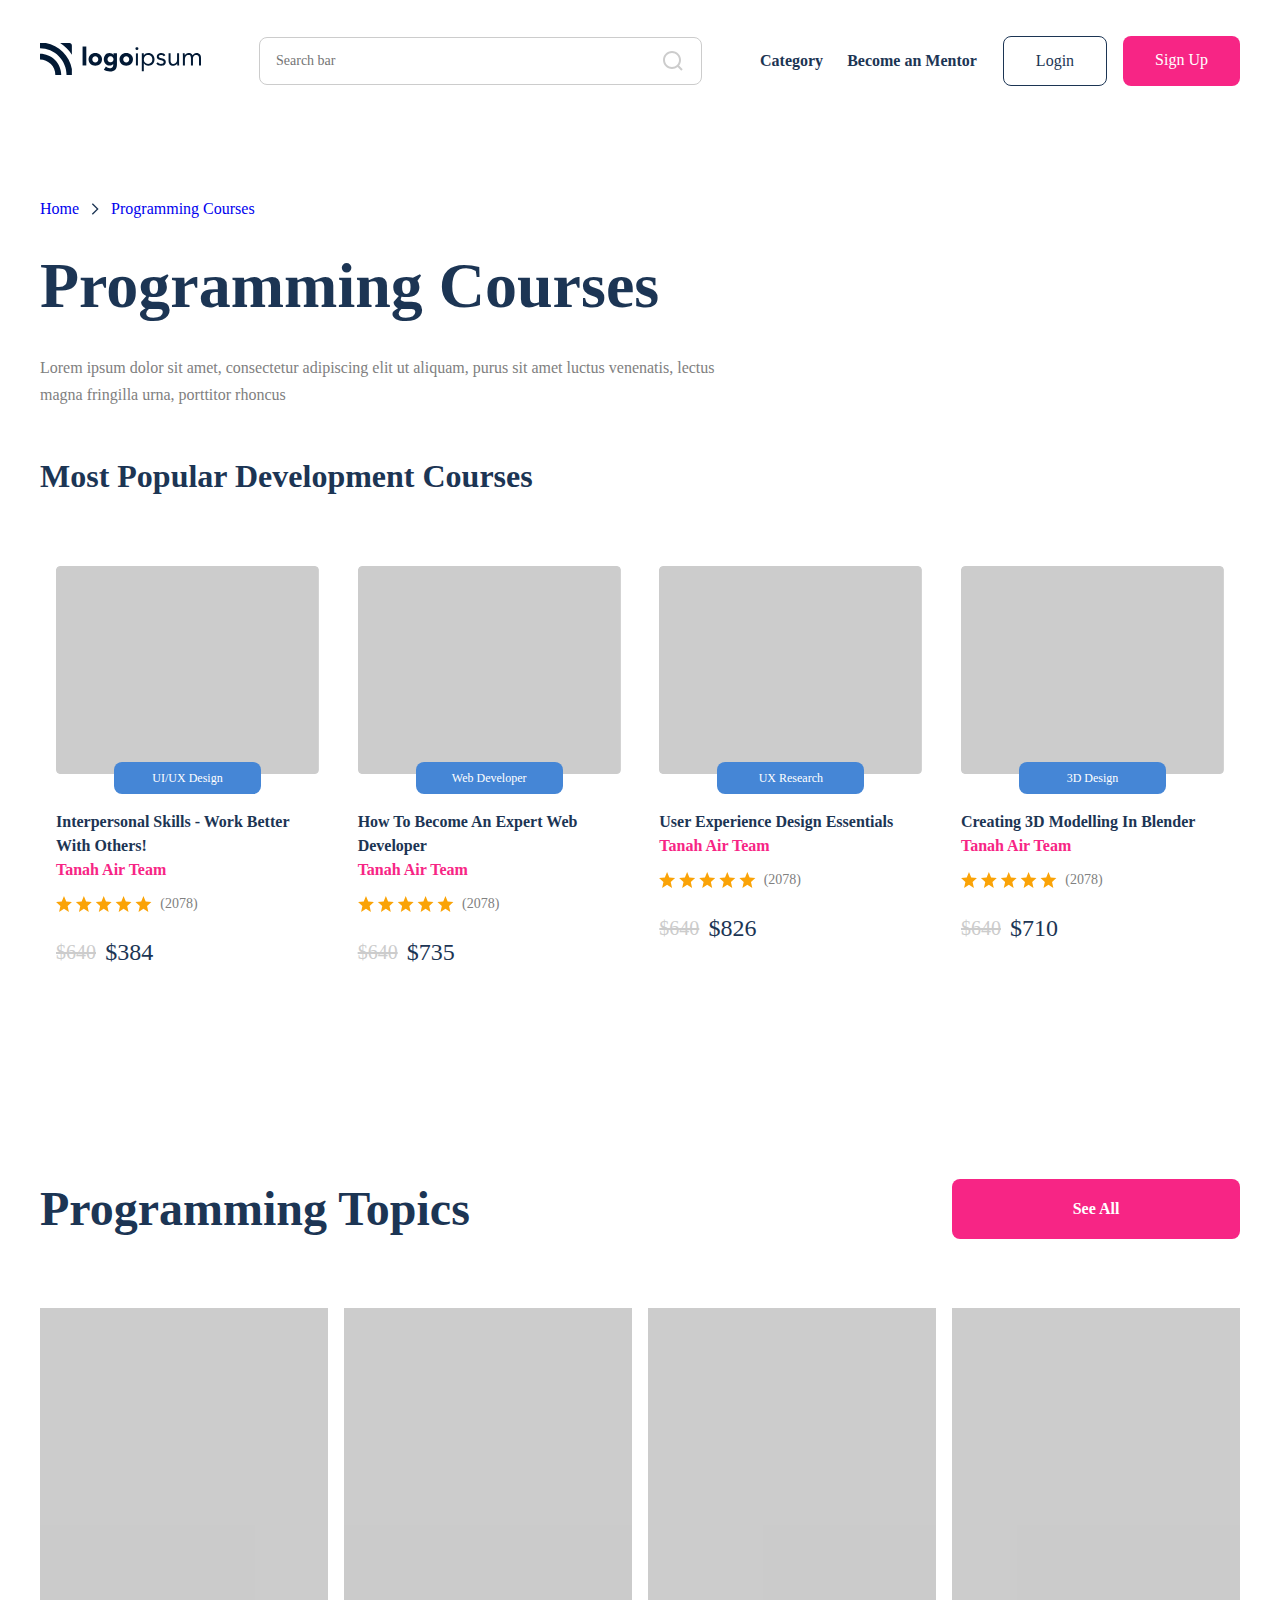
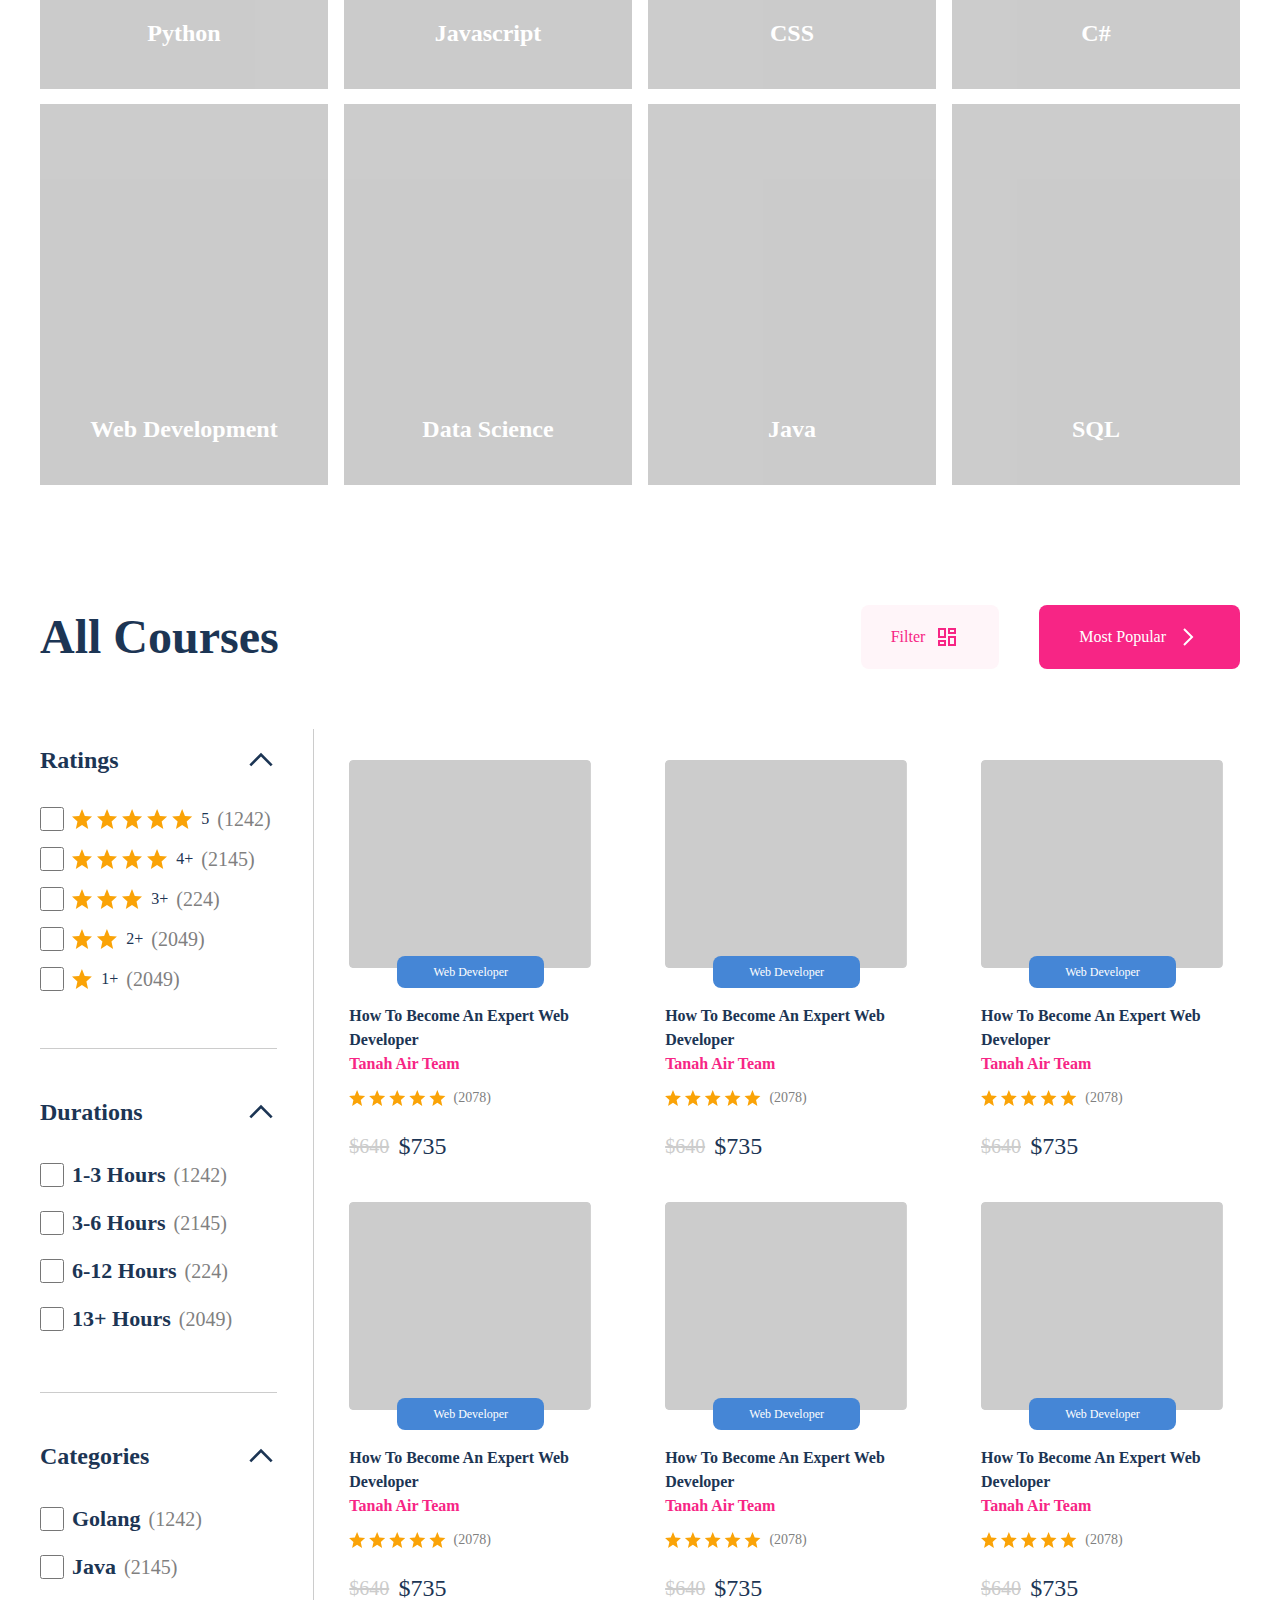
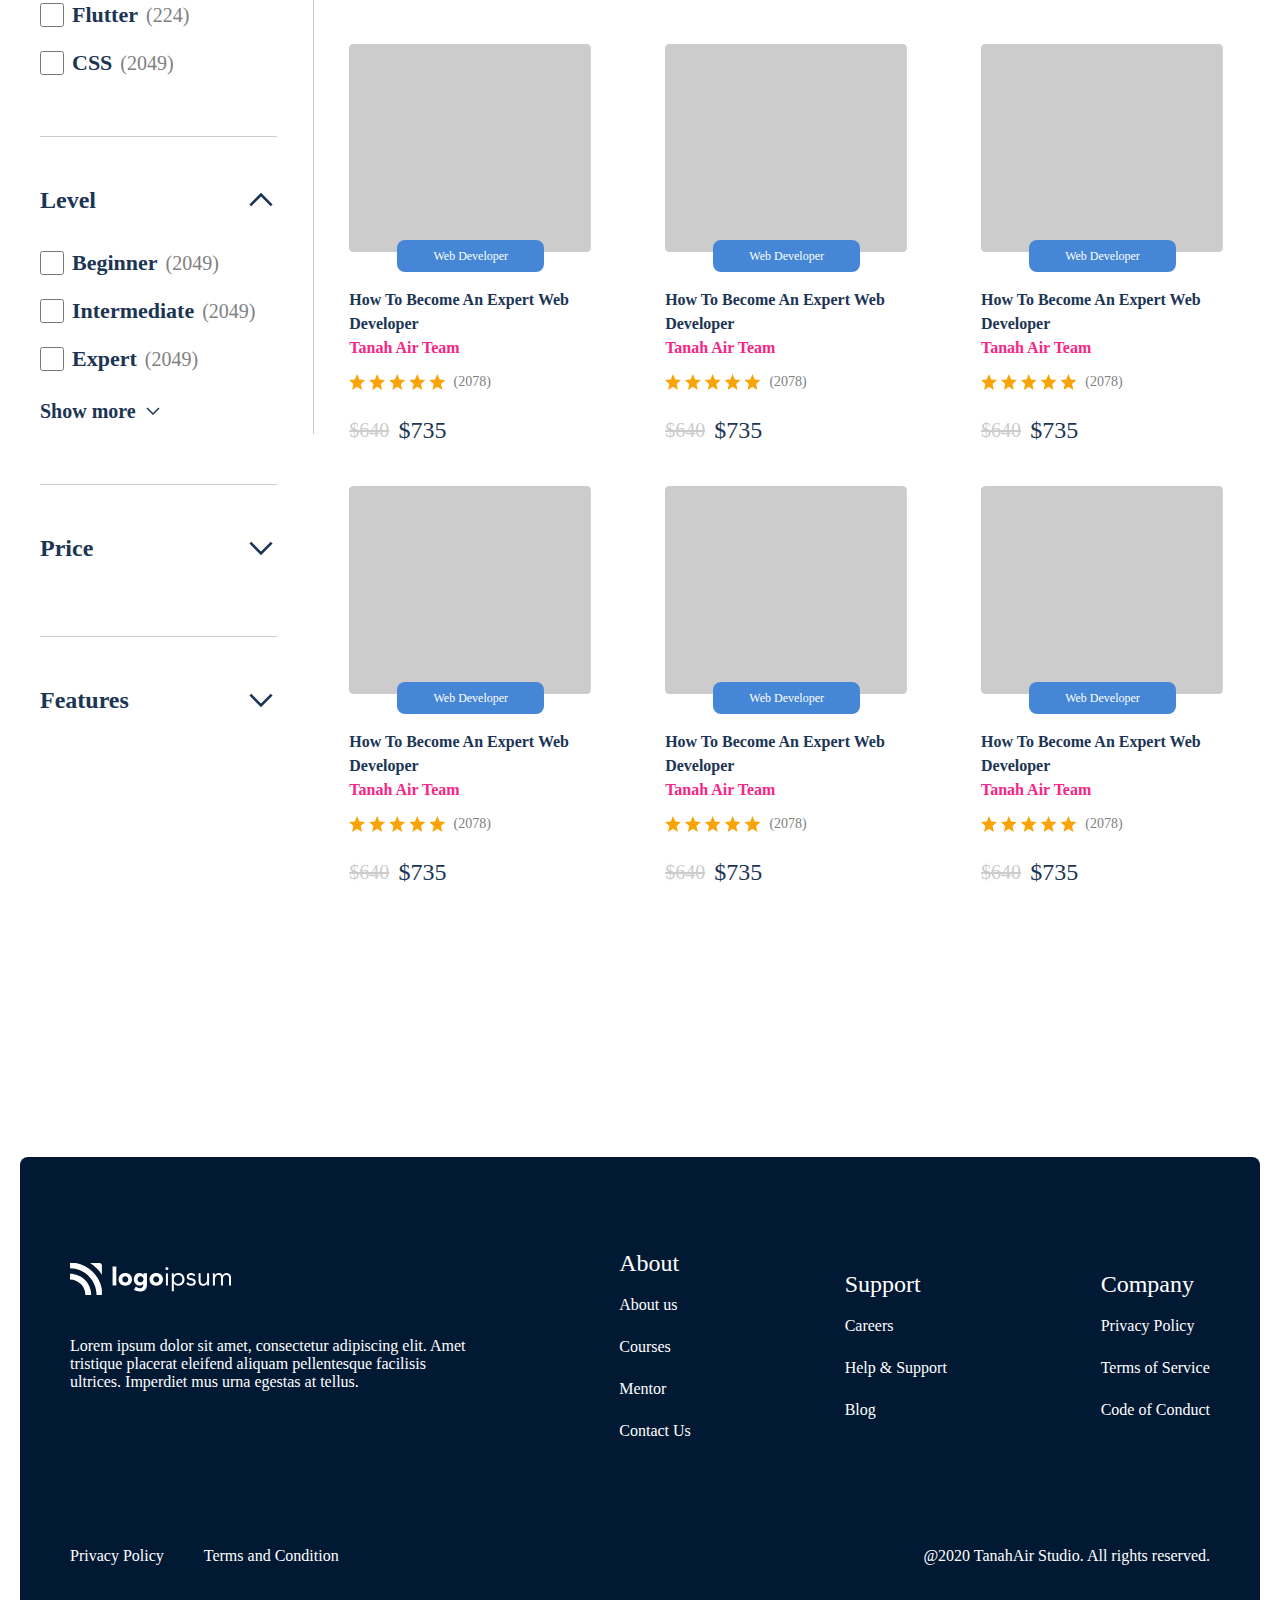
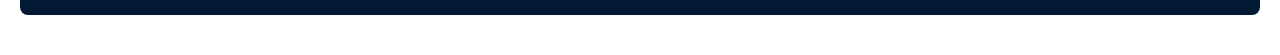
==== commit 61bc9d27: "abbos1" ====
--- a/course.html
+++ b/course.html
@@ -43,9 +43,9 @@
         <div class="container">
           <div class="course_content">
             <div class="course_head">
-              <a href="">Home</a>
+             <a href="./1.html">Home</a>
               <img src="./scss/images/images_c/Arrow Chevron Right.svg" alt="logo" />
-              <a href="">Programming Courses</a>
+              <a href="./detail.html">Programming Courses</a>
             </div>
             <div class="course_texts">
               <h1 class="">Programming Courses</h1>
